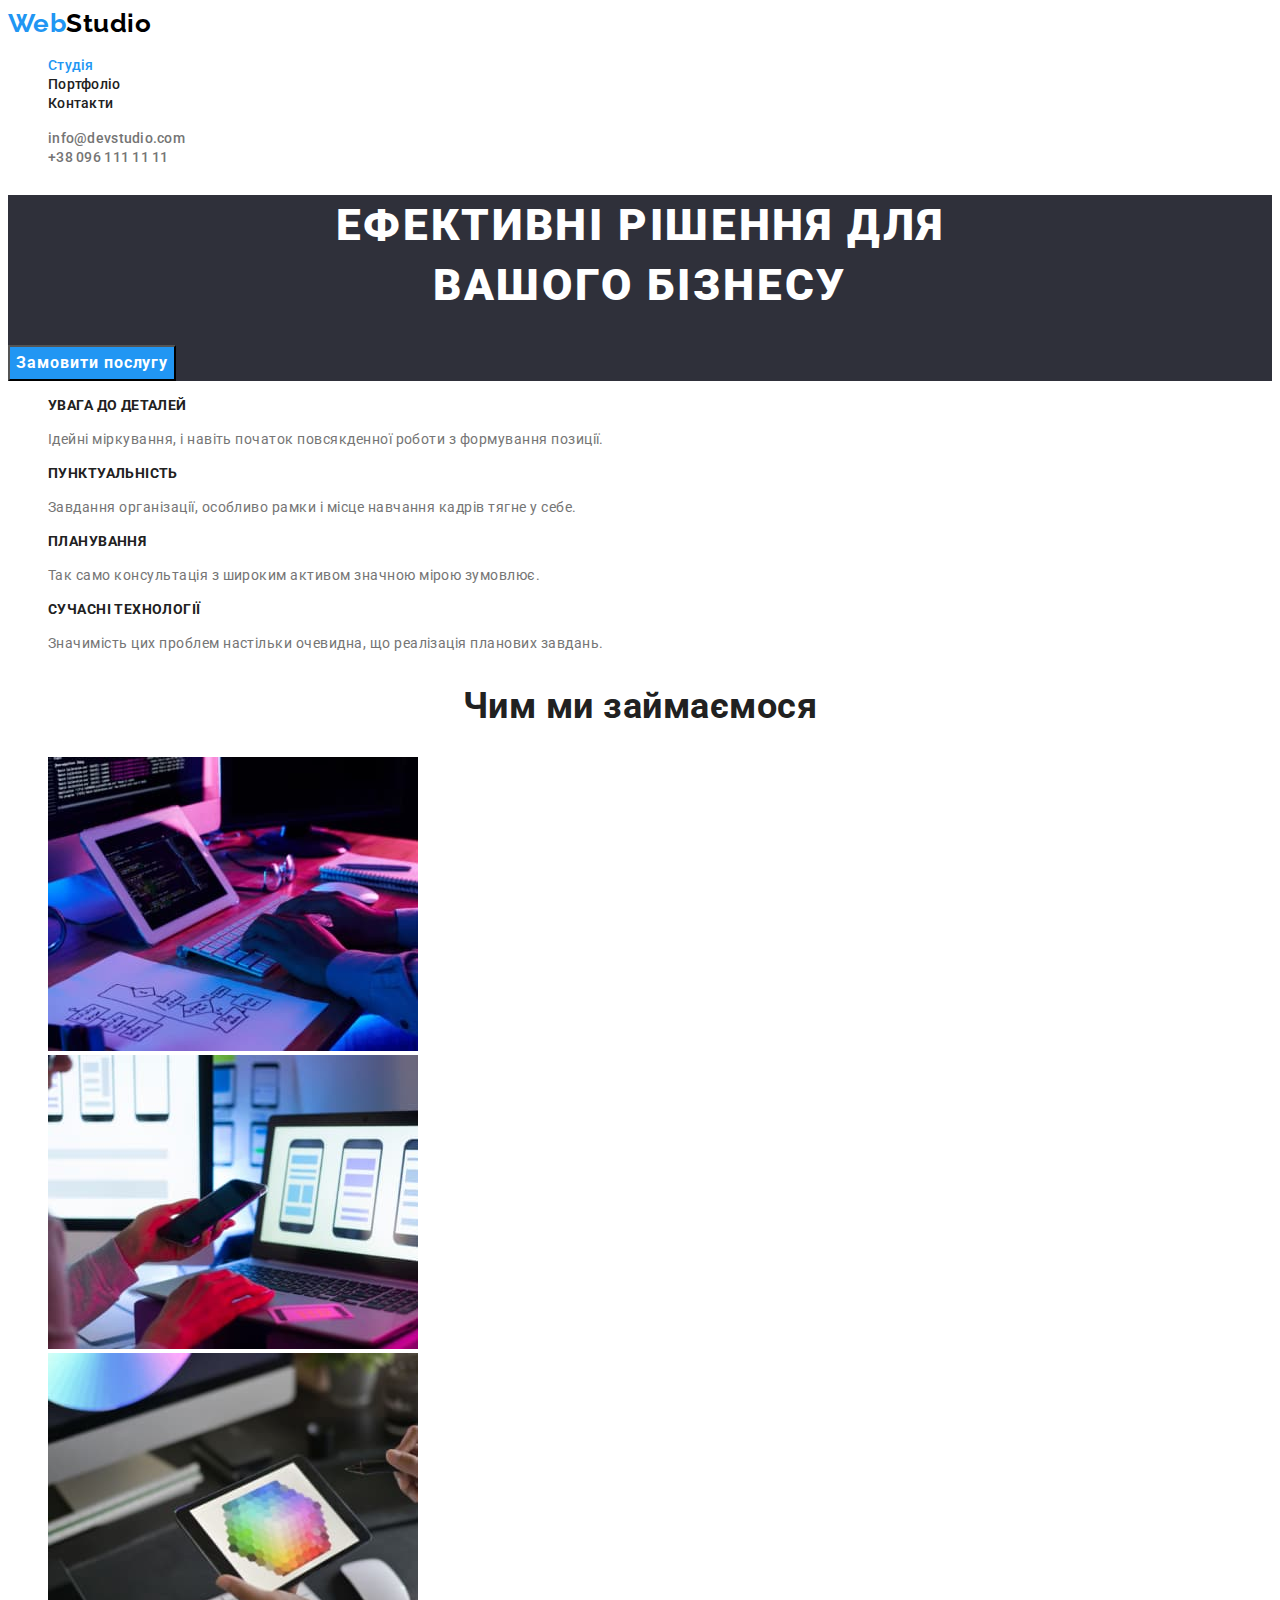
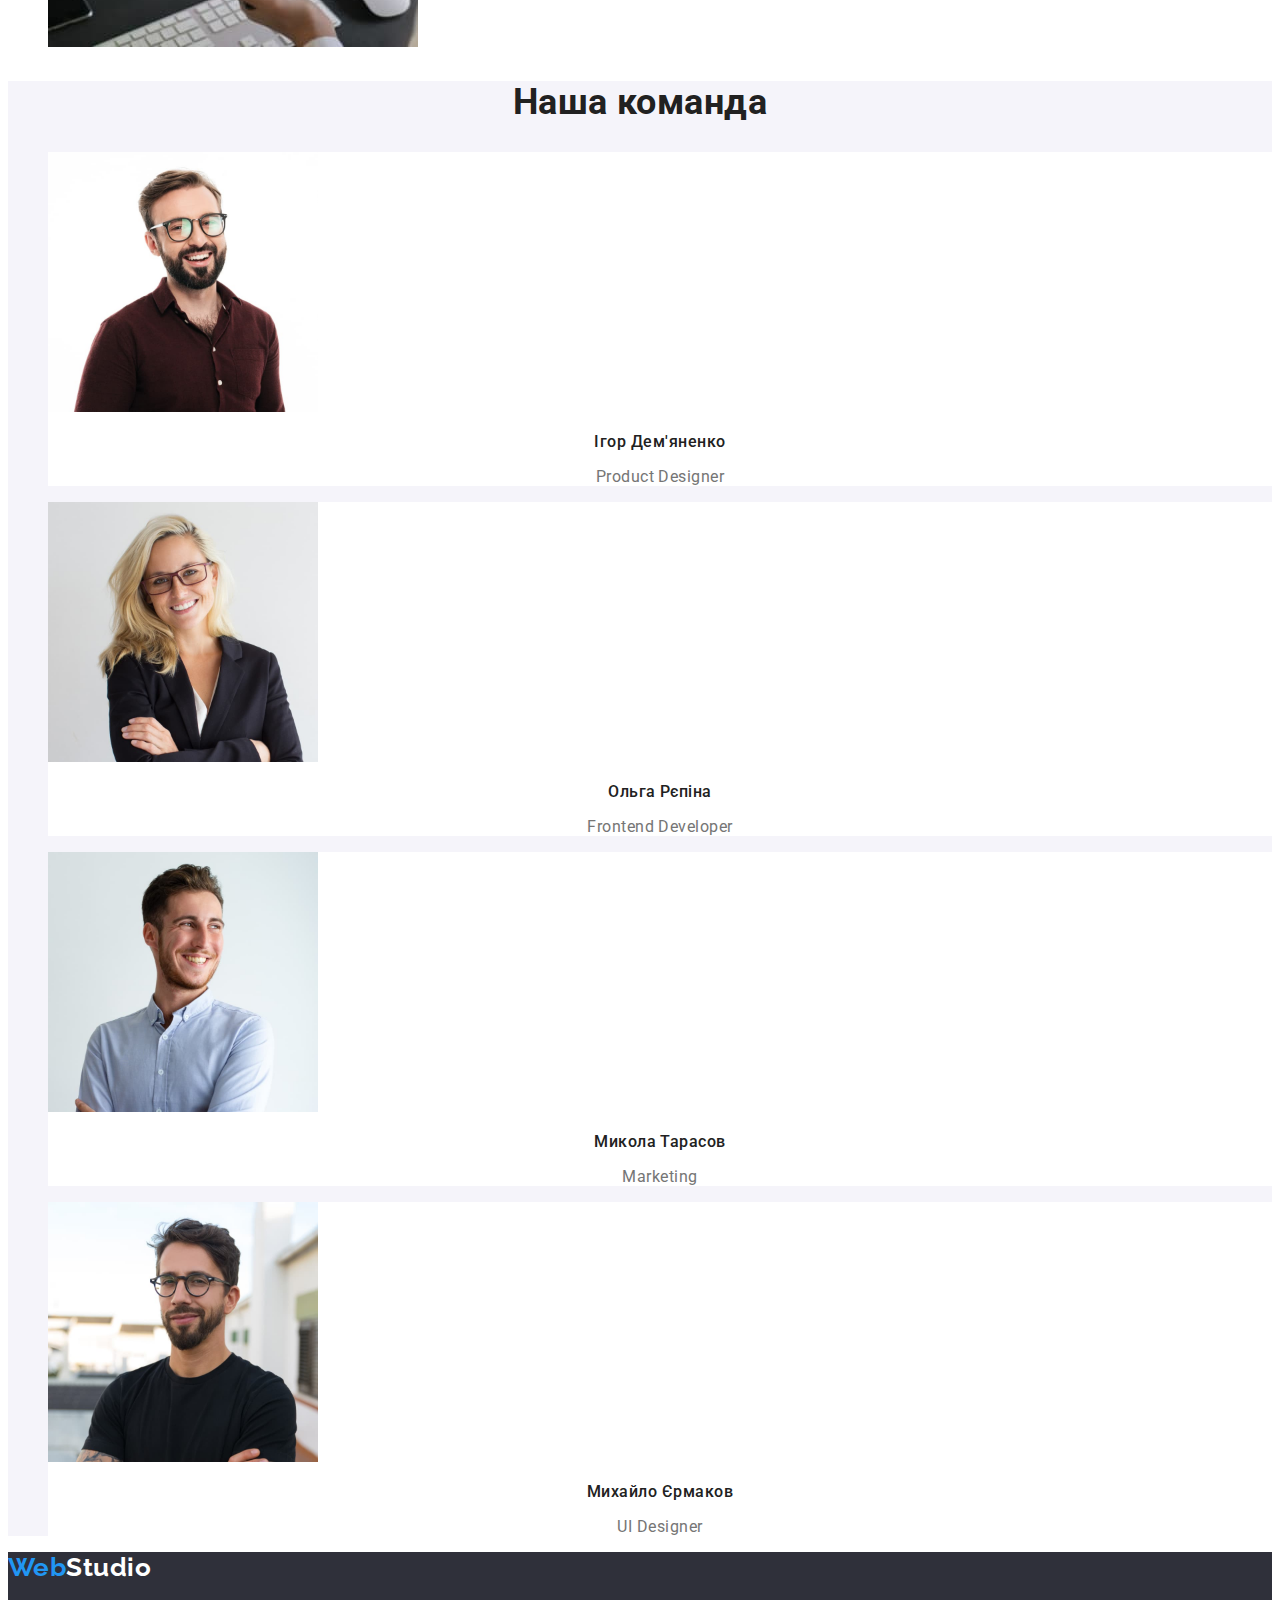
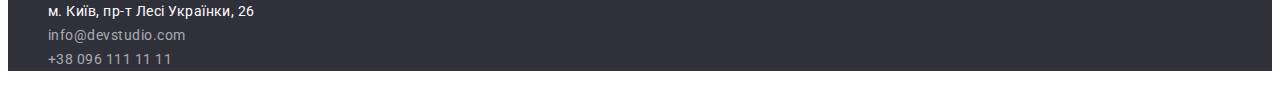
==== index.html @ 63129c2b "27" ====
<!DOCTYPE html>
<html lang="uk">
  <head>
    <meta charset="UTF-8" />
    <meta http-equiv="X-UA-Compatible" content="IE=edge" />
    <meta name="viewport" content="width=device-width, initial-scale=1.0" />
    <title>Студія</title>
    <link
      href="https://fonts.googleapis.com/css2?family=Raleway:wght@700&family=Roboto:wght@400;500;700;900&display=swap"
      rel="stylesheet"
    />
    <link rel="stylesheet" href="./css/styles.css" />
  </head>
  <body>
    <!-- Шапка сайта -->
    <header>
      <nav>
        <a class="header-logo link" href="./index.html">
          <span class="header-logo-web">Web</span>Studio</a
        >
        <ul class="site-nav list">
          <li><a class="current link" href="./index.html">Студія</a></li>
          <li><a class="link" href="./portfolio.html">Портфоліо</a></li>
          <li><a class="link" href="">Контакти</a></li>
        </ul>
      </nav>
      <ul class="auth-nav list">
        <li>
          <a class="link" href="mailto:info@devstudio.com"
            >info@devstudio.com</a
          >
        </li>
        <li><a class="link" href="tel:+380961111111">+38 096 111 11 11</a></li>
      </ul>
    </header>
    <main>
      <!-- Баннер -->
      <section class="hero">
        <h1 class="hero-title">Ефективні рішення для<br />вашого бізнесу</h1>
        <button class="hero-button" type="button">Замовити послугу</button>
      </section>
      <!-- Особливості -->
      <section class="features">
        <h2 class="features-title" hidden>Особливості</h2>
        <ul class="features-list list">
          <li>
            <h3 class="title">УВАГА ДО ДЕТАЛЕЙ</h3>
            <p class="text">
              Ідейні міркування, і навіть початок повсякденної роботи з
              формування позиції.
            </p>
          </li>
          <li>
            <h3 class="title">ПУНКТУАЛЬНІСТЬ</h3>
            <p class="text">
              Завдання організації, особливо рамки і місце навчання кадрів тягне
              у себе.
            </p>
          </li>
          <li>
            <h3 class="title">ПЛАНУВАННЯ</h3>
            <p class="text">
              Так само консультація з широким активом значною мірою зумовлює.
            </p>
          </li>
          <li>
            <h3 class="title">СУЧАСНІ ТЕХНОЛОГІЇ</h3>
            <p class="text">
              Значимість цих проблем настільки очевидна, що реалізація планових
              завдань.
            </p>
          </li>
        </ul>
      </section>
      <!-- Чим займаємося, спеціалізація -->
      <section class="specialization">
        <h2 class="specialization-title">Чим ми займаємося</h2>
        <ul class="specialization-list list">
          <li>
            <img
              src="./images/specialization1.jpg"
              alt="Розробка бек-енду"
              width="370"
            />
          </li>
          <li>
            <img
              src="./images/specialization2.jpg"
              alt="Розробка фронт-енду"
              width="370"
            />
          </li>
          <li>
            <img
              src="./images/specialization3.jpg"
              alt="Розробка дизайну"
              width="370"
            />
          </li>
        </ul>
      </section>
      <!-- Команда -->
      <section class="team">
        <h2 class="team-title">Наша команда</h2>
        <ul class="team-list list">
          <li class="card">
            <img src="./images/team1.jpg" alt="Портрет" width="270" />
            <h3 class="title">Ігор Дем'яненко</h3>
            <p class="text">Product Designer</p>
          </li>
          <li class="card">
            <img src="./images/team2.jpg" alt="Портрет" width="270" />
            <h3 class="title">Ольга Рєпіна</h3>
            <p class="text">Frontend Developer</p>
          </li>
          <li class="card">
            <img src="./images/team3.jpg" alt="Портрет" width="270" />
            <h3 class="title">Микола Тарасов</h3>
            <p class="text">Marketing</p>
          </li>
          <li class="card">
            <img src="./images/team4.jpg" alt="Портрет" width="270" />
            <h3 class="title">Михайло Єрмаков</h3>
            <p class="text">UI Designer</p>
          </li>
        </ul>
      </section>
    </main>
    <!-- Футер -->
    <footer class="footer">
      <a class="footer-logo link" href="/">
        <span class="footer-logo-web">Web</span>Studio</a
      >
      <address class="address">
        <ul class="list">
          <li>
            <a
              class="city link"
              href="https://goo.gl/maps/1pyLAUd6PY9C7F6W9"
              target="_blank"
              rel="noopener noreferrer nofollow"
              >м. Київ, пр-т Лесі Українки, 26
            </a>
          </li>
          <li>
            <a class="link" href="mailto:info@devstudio.com"
              >info@devstudio.com</a
            >
          </li>
          <li>
            <a class="link" href="tel:+380961111111">+38 096 111 11 11</a>
          </li>
        </ul>
      </address>
    </footer>
  </body>
</html>
---- css/styles.css ----
/* Колір основного тексту  #757575;  */
/* Вторинний колір текстy  #212121; */
/* Білий колір #FFFFFF; */
/* Колір акценту  #2196F3; */
/* Колір вторинного фону #F5F4FA; */
:root {
--primery-background-color: #FFFFFF;
--primery-text-color: #757575;
--title-text-color: #212121;
--accent-color: #2196F3;
--secondary-background-color:#F5F4FA;
--card-background-color: #FFFFFF;
--dark-text-color: #000000;
--light-text-color: #FFFFFF;
--aktive-hero-btn-color: #188CE8;
--dark-background-color: #2F303A;
--address-link-color: rgba(255, 255, 255, 0.6);
}
body {
background-color: var(--primery-background-color);
color: var(--primery-text-color);

font-family: Roboto, sans-serif;
letter-spacing: 0.03em;
}
.list {
list-style: none;
}
.link {
 text-decoration: none;   
}
.card {
    background-color: var(--card-background-color);
}
/* Шапка */
/* Логотип */
.header-logo {
    font-family: 'Raleway', sans-serif;
    font-weight: 700;
    font-size: 26px;
    line-height: calc(31/26);
  
    color: var(--dark-text-color);
}
.header-logo-web {
color: var(--accent-color);
}
/* Навігація */
.site-nav .link {
    font-weight: 500;
    font-size: 14px;
    line-height: calc(16/14);
    letter-spacing: 0.02em;

    color: var(--title-text-color);
    }

.site-nav .current,
.site-nav .link:hover,
.site-nav .link:focus
{
    color: var(--accent-color);
}

.auth-nav .link{
    font-weight: 500;
    font-size: 14px;
    line-height: calc(16/14);
    letter-spacing: 0.02em;

    color: inherit;
}
.auth-nav .link:hover,
.auth-nav .link:focus {
    color: var(--accent-color);
}
/* Баннер */
.hero {
    background-color: var(--dark-background-color);
}
.hero-title {
    font-weight: 900;
    font-size: 44px;
    line-height: calc(60/44);
    text-align: center;
    letter-spacing: 0.06em;
    text-transform: uppercase;

    color: var(--light-text-color);
}
.hero-button {
    background-color: var(--accent-color);

    cursor: pointer;

    font-family: inherit;
    font-weight: 700;
    font-size: 16px;
    line-height: calc(30/16);
        
    display: flex;
    align-items: center;
    text-align: center;
    letter-spacing: 0.06em;

    color: var(--light-text-color);

}
.hero-button:hover,
.hero-button:focus{
    background-color: var(--aktive-hero-btn-color);

    cursor: pointer;
    
    font-family: inherit;
    font-weight: 700;
    font-size: 16px;
    line-height: calc(30/16);
    
    display: flex;
    align-items: center;
    text-align: center;
    letter-spacing: 0.06em;

    color: var(--light-text-color);
}

/* Особливості */
.features-title {
    font-weight: 700;
    font-size: 36px;
    line-height: calc(42/36);
    text-align: center;

    color: var(--title-text-color);
}
.features-list .title{
    font-weight: 700;
    font-size: 14px;
    line-height: calc(16/14);
    letter-spacing: 0.03em;
    text-transform: uppercase;

    color: var(--title-text-color);
}
.features-list .text {
    font-size: 14px;
    line-height: calc(24/14);

    color: var(--primery-text-color);
}
/* Чим ми займаємося */
.specialization-title {
    font-weight: 700;
    font-size: 36px;
    line-height: calc(42/36);
    text-align: center;

    color: var(--title-text-color);
}
/* Команда */
.team {
    background-color: var(--secondary-background-color);
}
.team-title {
    font-weight: 700;
    font-size: 36px;
    line-height: calc(42/36);
    text-align: center;

    color: var(--title-text-color);
}
.team-list .title {
    font-weight: 500;
    font-size: 16px;
    line-height: calc(19/16);
    text-align: center;

    color: var(--title-text-color);
}
.team-list .text {
    font-size: 16px;
    line-height: calc(19/16);
    text-align: center;
}
/* Футер */
.footer {
    background-color: var(--dark-background-color);
}
.footer-logo {
    font-family: 'Raleway', sans-serif;
    font-weight: 700;
    font-size: 26px;
    line-height: calc(31/26);
 
    color: var(--light-text-color);
}
.footer-logo-web {
    color: var(--accent-color);
}
.address .link{
    font-style: normal;
    font-size: 14px;
    line-height: calc(24/14);

    color: var(--address-link-color);
}
.address .city {
    font-size: 14px;
        line-height: calc(24/14);
       
        color: var(--light-text-color);
}
.address .link:hover,
.address .link:focus {
    color: var(--accent-color);
}
/* Портфоліо */
.portfolio .button {
    background-color: var(--secondary-background-color);
    
    cursor: pointer;
    
    font-family: inherit;
    font-weight: 500;
    font-size: 16px;
    line-height: calc(26/16);
    text-align: center;

    color: var(--title-text-color);
}
.portfolio .button:hover,
.portfolio .button:focus {
    background-color: var(--accent-color);

    cursor: pointer;

    font-family: inherit;
    font-weight: 500;
    font-size: 16px;
    line-height: calc(26/16);
    text-align: center;

    color: var(--light-text-color);
}
.portfolio-list .title {
    font-weight: 700;
    font-size: 18px;
    line-height: calc(36/18);
    letter-spacing: 0.06em;

    color: var(--title-text-color);
}
.portfolio-list .text {
    font-size: 16px;
    line-height: calc(30/16);
}
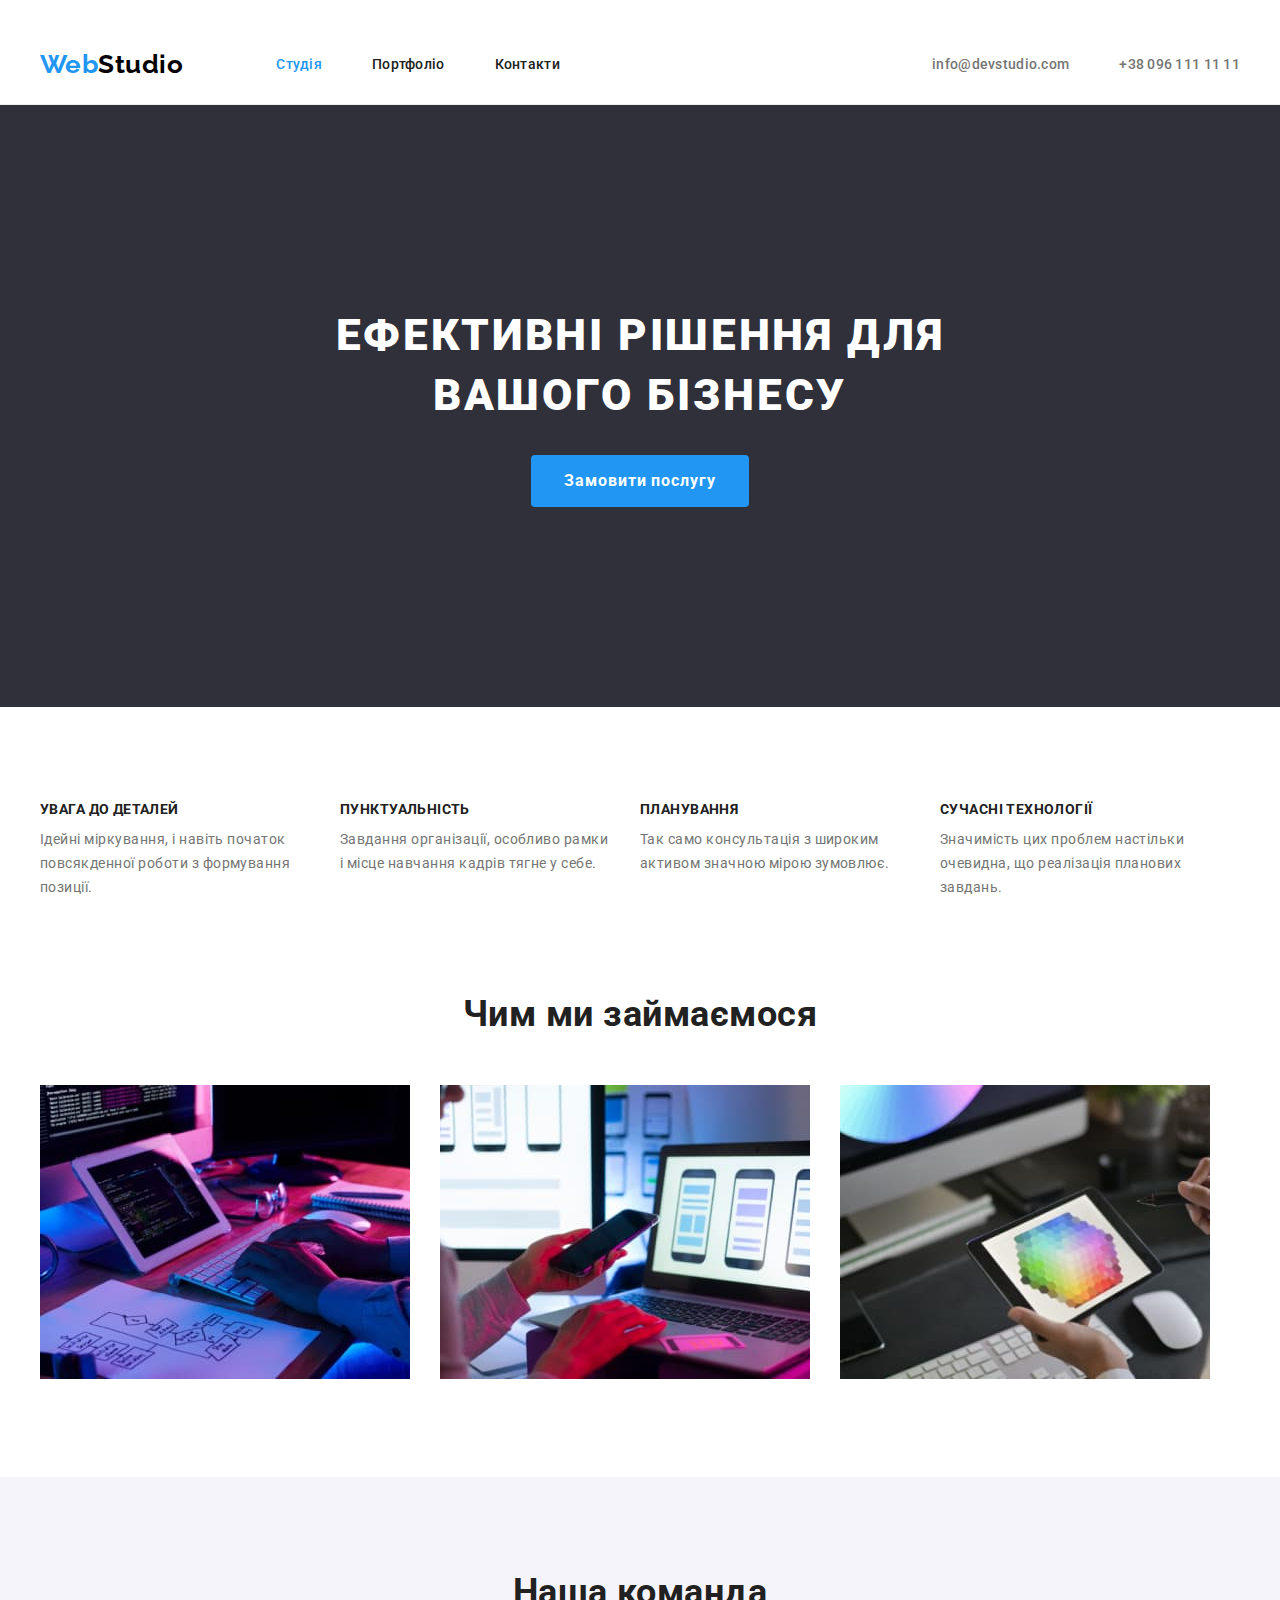
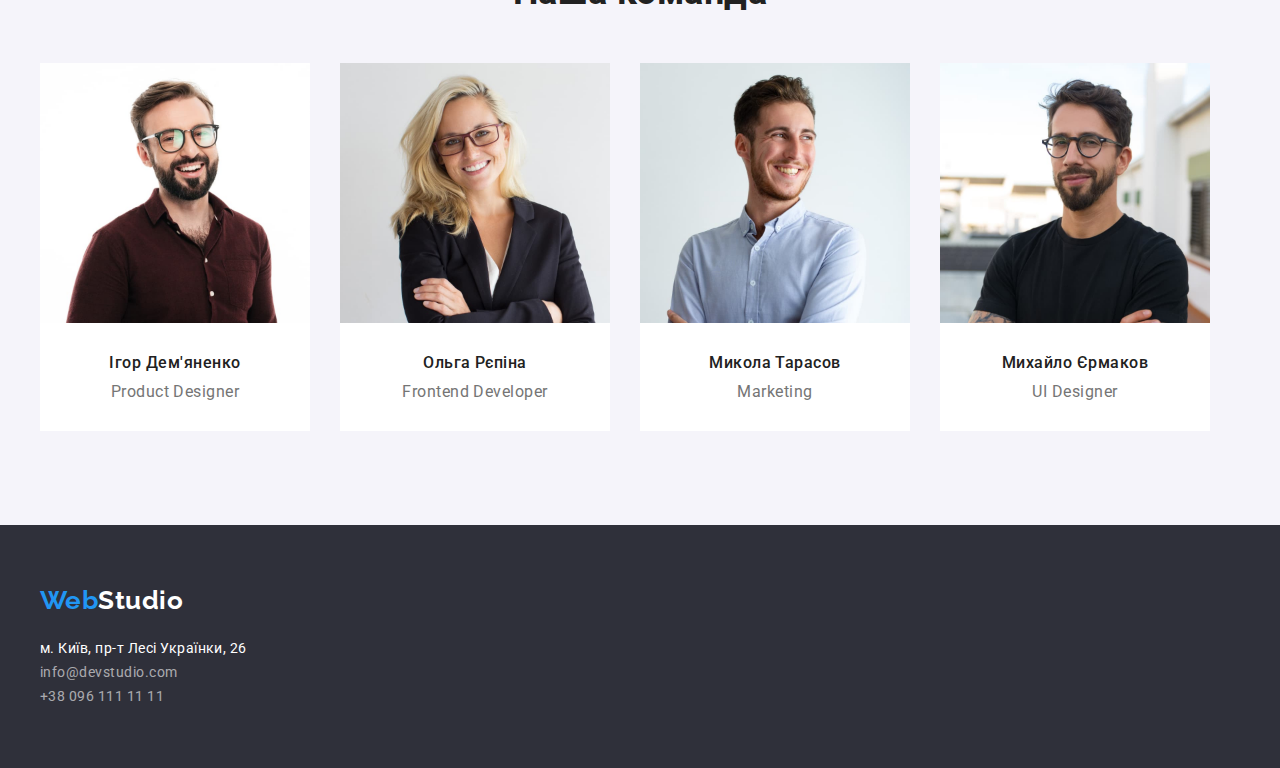
==== commit fcce871a: "29.10" ====
--- a/index.html
+++ b/index.html
@@ -6,152 +6,196 @@
     <meta name="viewport" content="width=device-width, initial-scale=1.0" />
     <title>Студія</title>
     <link
+      rel="stylesheet"
+      href="https://cdnjs.cloudflare.com/ajax/libs/modern-normalize/1.1.0/modern-normalize.css"
+    />
+    <link
       href="https://fonts.googleapis.com/css2?family=Raleway:wght@700&family=Roboto:wght@400;500;700;900&display=swap"
       rel="stylesheet"
     />
     <link rel="stylesheet" href="./css/styles.css" />
   </head>
-  <body>
+  <body class="page-body">
     <!-- Шапка сайта -->
-    <header>
-      <nav>
+    <header class="page-header">
+      <nav class="container main-nav">
         <a class="header-logo link" href="./index.html">
           <span class="header-logo-web">Web</span>Studio</a
         >
         <ul class="site-nav list">
-          <li><a class="current link" href="./index.html">Студія</a></li>
-          <li><a class="link" href="./portfolio.html">Портфоліо</a></li>
-          <li><a class="link" href="">Контакти</a></li>
+          <li class="item">
+            <a class="current link" href="./index.html">Студія</a>
+          </li>
+          <li class="item">
+            <a class="link" href="./portfolio.html">Портфоліо</a>
+          </li>
+          <li class="item"><a class="link" href="">Контакти</a></li>
+        </ul>
+
+        <ul class="auth-nav list">
+          <li class="item">
+            <a class="link" href="mailto:info@devstudio.com"
+              >info@devstudio.com</a
+            >
+          </li>
+          <li class="item">
+            <a class="link" href="tel:+380961111111">+38 096 111 11 11</a>
+          </li>
         </ul>
       </nav>
-      <ul class="auth-nav list">
-        <li>
-          <a class="link" href="mailto:info@devstudio.com"
-            >info@devstudio.com</a
-          >
-        </li>
-        <li><a class="link" href="tel:+380961111111">+38 096 111 11 11</a></li>
-      </ul>
     </header>
+
     <main>
       <!-- Баннер -->
       <section class="hero">
-        <h1 class="hero-title">Ефективні рішення для<br />вашого бізнесу</h1>
-        <button class="hero-button" type="button">Замовити послугу</button>
+        <div class="container">
+          <h1 class="hero-title">Ефективні рішення для<br />вашого бізнесу</h1>
+          <button class="hero-button second-hero-button" type="button">
+            Замовити послугу
+          </button>
+        </div>
       </section>
       <!-- Особливості -->
       <section class="features">
-        <h2 class="features-title" hidden>Особливості</h2>
-        <ul class="features-list list">
-          <li>
-            <h3 class="title">УВАГА ДО ДЕТАЛЕЙ</h3>
-            <p class="text">
-              Ідейні міркування, і навіть початок повсякденної роботи з
-              формування позиції.
-            </p>
-          </li>
-          <li>
-            <h3 class="title">ПУНКТУАЛЬНІСТЬ</h3>
-            <p class="text">
-              Завдання організації, особливо рамки і місце навчання кадрів тягне
-              у себе.
-            </p>
-          </li>
-          <li>
-            <h3 class="title">ПЛАНУВАННЯ</h3>
-            <p class="text">
-              Так само консультація з широким активом значною мірою зумовлює.
-            </p>
-          </li>
-          <li>
-            <h3 class="title">СУЧАСНІ ТЕХНОЛОГІЇ</h3>
-            <p class="text">
-              Значимість цих проблем настільки очевидна, що реалізація планових
-              завдань.
-            </p>
-          </li>
-        </ul>
+        <div class="container">
+          <h2 class="features-title" hidden>Особливості</h2>
+          <ul class="features-list list">
+            <li class="item">
+              <h3 class="title">УВАГА ДО ДЕТАЛЕЙ</h3>
+              <p class="text">
+                Ідейні міркування, і навіть початок повсякденної роботи з
+                формування позиції.
+              </p>
+            </li>
+            <li class="item">
+              <h3 class="title">ПУНКТУАЛЬНІСТЬ</h3>
+              <p class="text">
+                Завдання організації, особливо рамки і місце навчання кадрів
+                тягне у себе.
+              </p>
+            </li>
+            <li class="item">
+              <h3 class="title">ПЛАНУВАННЯ</h3>
+              <p class="text">
+                Так само консультація з широким активом значною мірою зумовлює.
+              </p>
+            </li>
+            <li class="item">
+              <h3 class="title">СУЧАСНІ ТЕХНОЛОГІЇ</h3>
+              <p class="text">
+                Значимість цих проблем настільки очевидна, що реалізація
+                планових завдань.
+              </p>
+            </li>
+          </ul>
+        </div>
       </section>
       <!-- Чим займаємося, спеціалізація -->
       <section class="specialization">
-        <h2 class="specialization-title">Чим ми займаємося</h2>
-        <ul class="specialization-list list">
-          <li>
-            <img
-              src="./images/specialization1.jpg"
-              alt="Розробка бек-енду"
-              width="370"
-            />
-          </li>
-          <li>
-            <img
-              src="./images/specialization2.jpg"
-              alt="Розробка фронт-енду"
-              width="370"
-            />
-          </li>
-          <li>
-            <img
-              src="./images/specialization3.jpg"
-              alt="Розробка дизайну"
-              width="370"
-            />
-          </li>
-        </ul>
+        <div class="container">
+          <h2 class="specialization-title">Чим ми займаємося</h2>
+          <ul class="specialization-list list">
+            <li class="item">
+              <img
+                src="./images/specialization1.jpg"
+                alt="Розробка бек-енду"
+                width="370"
+              />
+            </li>
+            <li class="item">
+              <img
+                src="./images/specialization2.jpg"
+                alt="Розробка фронт-енду"
+                width="370"
+              />
+            </li>
+            <li class="item">
+              <img
+                src="./images/specialization3.jpg"
+                alt="Розробка дизайну"
+                width="370"
+              />
+            </li>
+          </ul>
+        </div>
       </section>
       <!-- Команда -->
       <section class="team">
-        <h2 class="team-title">Наша команда</h2>
-        <ul class="team-list list">
-          <li class="card">
-            <img src="./images/team1.jpg" alt="Портрет" width="270" />
-            <h3 class="title">Ігор Дем'яненко</h3>
-            <p class="text">Product Designer</p>
-          </li>
-          <li class="card">
-            <img src="./images/team2.jpg" alt="Портрет" width="270" />
-            <h3 class="title">Ольга Рєпіна</h3>
-            <p class="text">Frontend Developer</p>
-          </li>
-          <li class="card">
-            <img src="./images/team3.jpg" alt="Портрет" width="270" />
-            <h3 class="title">Микола Тарасов</h3>
-            <p class="text">Marketing</p>
-          </li>
-          <li class="card">
-            <img src="./images/team4.jpg" alt="Портрет" width="270" />
-            <h3 class="title">Михайло Єрмаков</h3>
-            <p class="text">UI Designer</p>
-          </li>
-        </ul>
+        <div class="container">
+          <h2 class="team-title">Наша команда</h2>
+          <ul class="team-list list">
+            <li class="card">
+              <img
+                class="img"
+                src="./images/team1.jpg"
+                alt="Портрет"
+                width="270"
+              />
+              <h3 class="title">Ігор Дем'яненко</h3>
+              <p class="text">Product Designer</p>
+            </li>
+            <li class="card">
+              <img
+                class="img"
+                src="./images/team2.jpg"
+                alt="Портрет"
+                width="270"
+              />
+              <h3 class="title">Ольга Рєпіна</h3>
+              <p class="text">Frontend Developer</p>
+            </li>
+            <li class="card">
+              <img
+                class="img"
+                src="./images/team3.jpg"
+                alt="Портрет"
+                width="270"
+              />
+              <h3 class="title">Микола Тарасов</h3>
+              <p class="text">Marketing</p>
+            </li>
+            <li class="card">
+              <img
+                class="img"
+                src="./images/team4.jpg"
+                alt="Портрет"
+                width="270"
+              />
+              <h3 class="title">Михайло Єрмаков</h3>
+              <p class="text">UI Designer</p>
+            </li>
+          </ul>
+        </div>
       </section>
     </main>
     <!-- Футер -->
     <footer class="footer">
-      <a class="footer-logo link" href="/">
-        <span class="footer-logo-web">Web</span>Studio</a
-      >
-      <address class="address">
-        <ul class="list">
-          <li>
-            <a
-              class="city link"
-              href="https://goo.gl/maps/1pyLAUd6PY9C7F6W9"
-              target="_blank"
-              rel="noopener noreferrer nofollow"
-              >м. Київ, пр-т Лесі Українки, 26
-            </a>
-          </li>
-          <li>
-            <a class="link" href="mailto:info@devstudio.com"
-              >info@devstudio.com</a
-            >
-          </li>
-          <li>
-            <a class="link" href="tel:+380961111111">+38 096 111 11 11</a>
-          </li>
-        </ul>
-      </address>
+      <div class="container">
+        <a class="footer-logo link" href="/">
+          <span class="footer-logo-web">Web</span>Studio</a
+        >
+        <address class="address">
+          <ul class="list">
+            <li>
+              <a
+                class="city link"
+                href="https://goo.gl/maps/1pyLAUd6PY9C7F6W9"
+                target="_blank"
+                rel="noopener noreferrer nofollow"
+                >м. Київ, пр-т Лесі Українки, 26
+              </a>
+            </li>
+            <li>
+              <a class="link" href="mailto:info@devstudio.com"
+                >info@devstudio.com</a
+              >
+            </li>
+            <li>
+              <a class="link" href="tel:+380961111111">+38 096 111 11 11</a>
+            </li>
+          </ul>
+        </address>
+      </div>
     </footer>
   </body>
 </html>
--- a/css/styles.css
+++ b/css/styles.css
@@ -15,24 +15,55 @@
 --aktive-hero-btn-color: #188CE8;
 --dark-background-color: #2F303A;
 --address-link-color: rgba(255, 255, 255, 0.6);
-}
-body {
+--border-card-color:#EEEEEE;
+--footer-border-color: #ECECEC;
+}
+.page-body {
 background-color: var(--primery-background-color);
 color: var(--primery-text-color);
 
 font-family: Roboto, sans-serif;
 letter-spacing: 0.03em;
 }
+
+.container {
+    width: 1200px;
+    margin: 0 auto;
+}
+
+h1,
+h2,
+h3,
+p {
+    margin: 0;
+}
+
 .list {
 list-style: none;
-}
+
+padding: 0;
+margin: 0;
+}
+
 .link {
  text-decoration: none;   
 }
+.img{
+    display: block;
+    max-width: 100%;
+}
 .card {
     background-color: var(--card-background-color);
 }
 /* Шапка */
+.page-header {
+    padding-top: 24px;
+    border-bottom: 1px solid var(--footer-border-color);
+}
+.main-nav {
+    display: flex;
+    align-items: center;
+}
 /* Логотип */
 .header-logo {
     font-family: 'Raleway', sans-serif;
@@ -46,7 +77,18 @@
 color: var(--accent-color);
 }
 /* Навігація */
+.site-nav {
+    display: flex;
+    margin-left: 93px;
+}
+.site-nav .item:not(:last-child){
+    margin-right: 50px;
+}
 .site-nav .link {
+    display: block;
+    padding-top: 32px;
+    padding-bottom: 32px;
+
     font-weight: 500;
     font-size: 14px;
     line-height: calc(16/14);
@@ -61,8 +103,18 @@
 {
     color: var(--accent-color);
 }
-
+.auth-nav {
+    display: flex;
+    margin-left: auto;
+}
+.auth-nav .item + .item {
+    margin-left: 50px;
+}
 .auth-nav .link{
+display: block;
+padding-top: 32px;
+    padding-bottom: 32px;
+
     font-weight: 500;
     font-size: 14px;
     line-height: calc(16/14);
@@ -77,19 +129,27 @@
 /* Баннер */
 .hero {
     background-color: var(--dark-background-color);
+    text-align: center;
+    padding-top: 200px;
+    padding-bottom: 200px;
+    margin-bottom: 94px;
 }
 .hero-title {
+    margin-bottom: 30px;
+
     font-weight: 900;
     font-size: 44px;
     line-height: calc(60/44);
     text-align: center;
     letter-spacing: 0.06em;
     text-transform: uppercase;
-
-    color: var(--light-text-color);
+    color: var(--light-text-color);
+
+   
 }
 .hero-button {
     background-color: var(--accent-color);
+    color: var(--light-text-color);
 
     cursor: pointer;
 
@@ -97,35 +157,23 @@
     font-weight: 700;
     font-size: 16px;
     line-height: calc(30/16);
-        
-    display: flex;
-    align-items: center;
-    text-align: center;
     letter-spacing: 0.06em;
 
-    color: var(--light-text-color);
-
-}
-.hero-button:hover,
-.hero-button:focus{
+    display: inline-block;
+    border: 1px solid transparent;
+    border-radius: 4px; 
+    padding: 10px 32px;   
+
+}
+.second-hero-button:hover,
+.second-hero-button:focus{
     background-color: var(--aktive-hero-btn-color);
-
-    cursor: pointer;
-    
-    font-family: inherit;
-    font-weight: 700;
-    font-size: 16px;
-    line-height: calc(30/16);
-    
-    display: flex;
-    align-items: center;
-    text-align: center;
-    letter-spacing: 0.06em;
-
-    color: var(--light-text-color);
 }
 
 /* Особливості */
+.features {
+    margin-bottom: 94px;
+}
 .features-title {
     font-weight: 700;
     font-size: 36px;
@@ -134,7 +182,18 @@
 
     color: var(--title-text-color);
 }
+.features-list {
+    display: flex;
+}
+.features-list .item {
+    width: 270px;
+}
+.features-list .item + .item {
+    margin-left: 30px;
+}
 .features-list .title{
+    margin-bottom: 10px;
+
     font-weight: 700;
     font-size: 14px;
     line-height: calc(16/14);
@@ -150,7 +209,18 @@
     color: var(--primery-text-color);
 }
 /* Чим ми займаємося */
+.specialization {
+    margin-bottom: 94px;
+}
+.specialization-list {
+    display: flex;
+}
+.specialization-list .item + .item {
+    margin-left: 30px;
+}
 .specialization-title {
+    margin-bottom: 50px;
+
     font-weight: 700;
     font-size: 36px;
     line-height: calc(42/36);
@@ -161,8 +231,21 @@
 /* Команда */
 .team {
     background-color: var(--secondary-background-color);
+    padding-top: 94px;
+    padding-bottom: 94px;
+}
+.team-list {
+    display: flex;
+}
+.team-list .img {
+    margin-bottom: 30px;
+}
+.team-list .card + .card {
+    margin-left: 30px;
 }
 .team-title {
+    margin-bottom: 50px;
+
     font-weight: 700;
     font-size: 36px;
     line-height: calc(42/36);
@@ -171,6 +254,8 @@
     color: var(--title-text-color);
 }
 .team-list .title {
+    margin-bottom: 10px;
+
     font-weight: 500;
     font-size: 16px;
     line-height: calc(19/16);
@@ -179,6 +264,7 @@
     color: var(--title-text-color);
 }
 .team-list .text {
+    margin-bottom: 30px;
     font-size: 16px;
     line-height: calc(19/16);
     text-align: center;
@@ -186,8 +272,14 @@
 /* Футер */
 .footer {
     background-color: var(--dark-background-color);
+
+    padding-top: 60px;
+    padding-bottom: 60px;
 }
 .footer-logo {
+    display: block;
+    margin-bottom: 20px;
+    
     font-family: 'Raleway', sans-serif;
     font-weight: 700;
     font-size: 26px;
@@ -205,19 +297,36 @@
 
     color: var(--address-link-color);
 }
+.address .item:not(:last-child) {
+    margin-bottom: 9px;
+}
 .address .city {
     font-size: 14px;
-        line-height: calc(24/14);
+    line-height: calc(24/14);
        
-        color: var(--light-text-color);
+    color: var(--light-text-color);
 }
 .address .link:hover,
 .address .link:focus {
     color: var(--accent-color);
 }
 /* Портфоліо */
+.portfolio {
+    margin-top: 94px;
+    margin-bottom: 94px;
+}
+.portfolio .filters {
+    display: flex;
+    justify-content: center;
+    margin-bottom: 50px;
+}
+.filters .item +.item {
+    margin-left: 8px;
+}
 .portfolio .button {
-    background-color: var(--secondary-background-color);
+    border: 1px solid transparent;
+    border-radius: 4px;
+    padding: 6px 22px;
     
     cursor: pointer;
     
@@ -227,6 +336,7 @@
     line-height: calc(26/16);
     text-align: center;
 
+    background-color: var(--secondary-background-color);
     color: var(--title-text-color);
 }
 .portfolio .button:hover,
@@ -243,7 +353,29 @@
 
     color: var(--light-text-color);
 }
+.portfolio-list {
+    display: flex;
+    flex-wrap: wrap;
+}
+.portfolio .card:not(:nth-child(3n)){
+    margin-right: 30px;
+}
+.portfolio .card:not(:nth-last-child(-n+3)){
+    margin-bottom: 30px;
+}
+.portfolio-list .card {
+    flex-basis: calc(100%/3-30px);
+    border-bottom: 1px solid var(--border-card-color);
+}
+.portfolio-list .img{
+    flex-basis: calc((100%/3-30px));
+}
+.portfolio .description {
+    margin: 20px 24px;
+}
 .portfolio-list .title {
+    margin-bottom: 4px;
+
     font-weight: 700;
     font-size: 18px;
     line-height: calc(36/18);
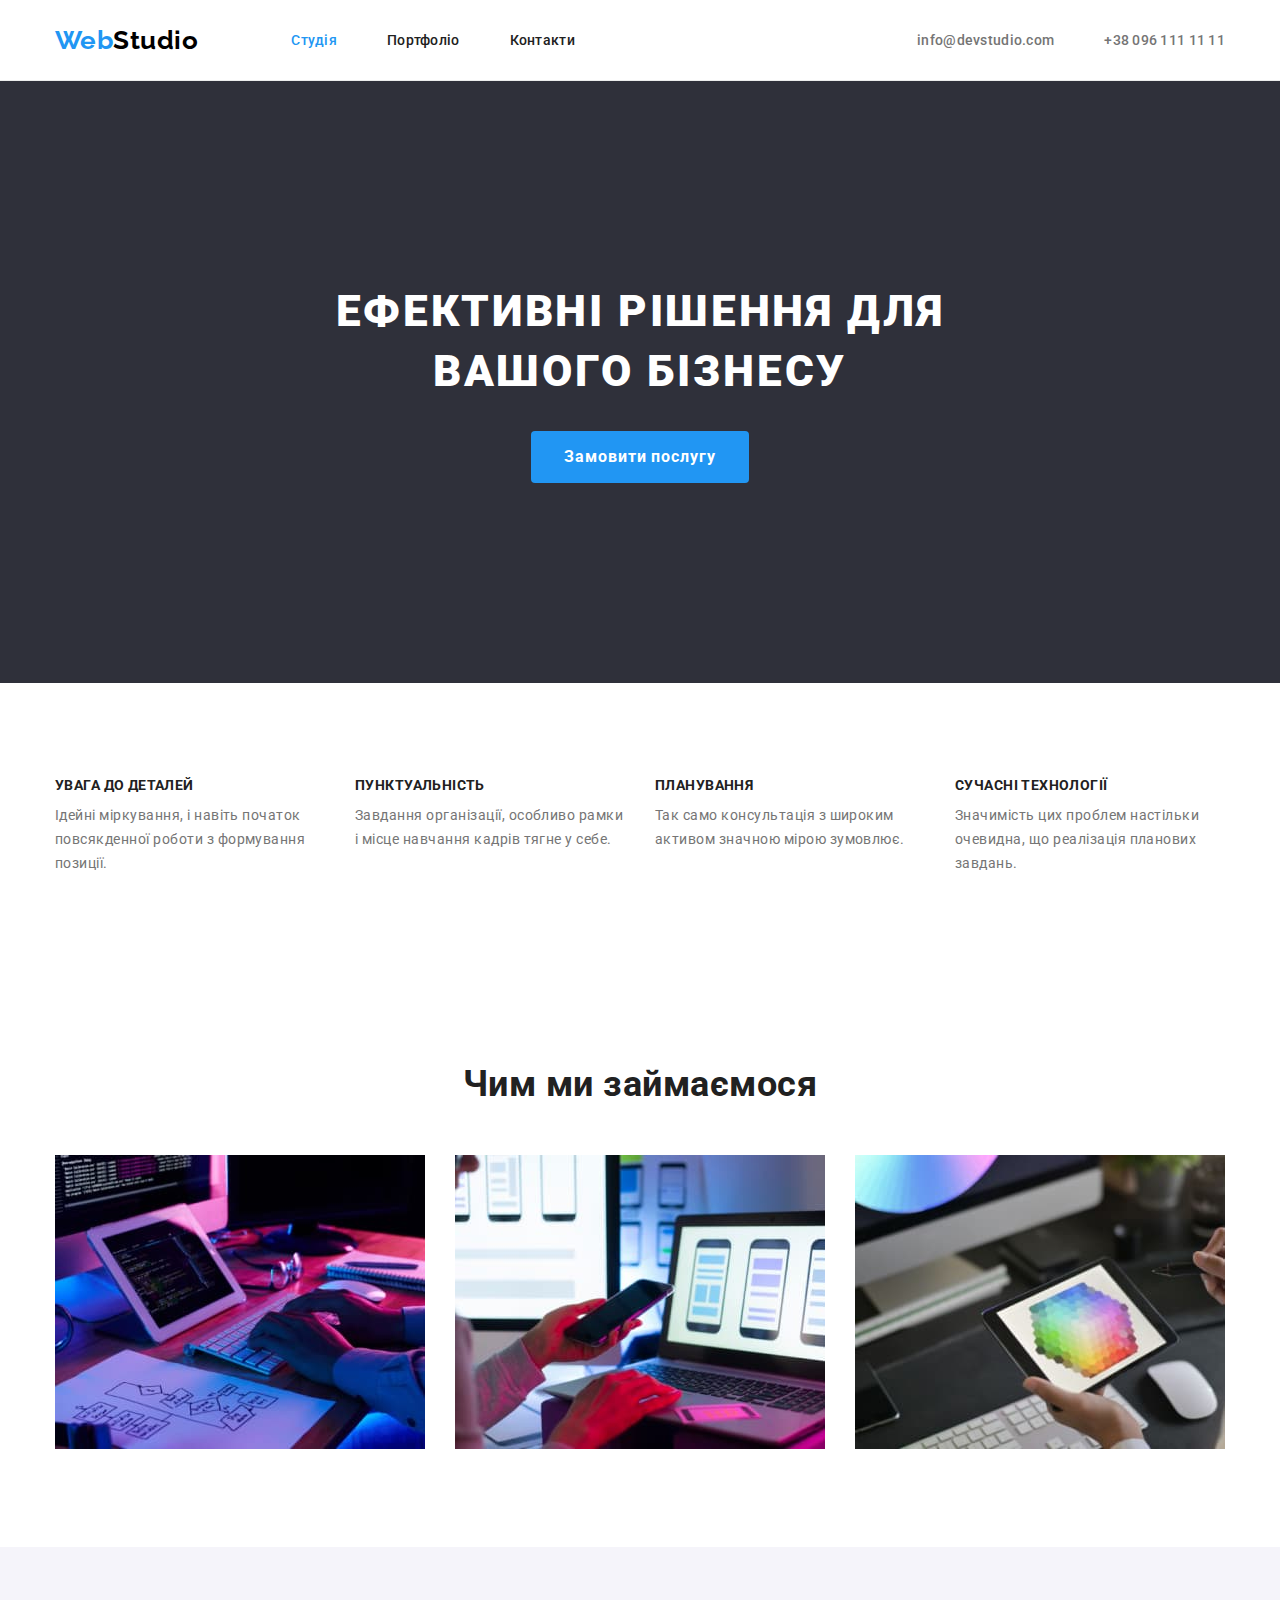
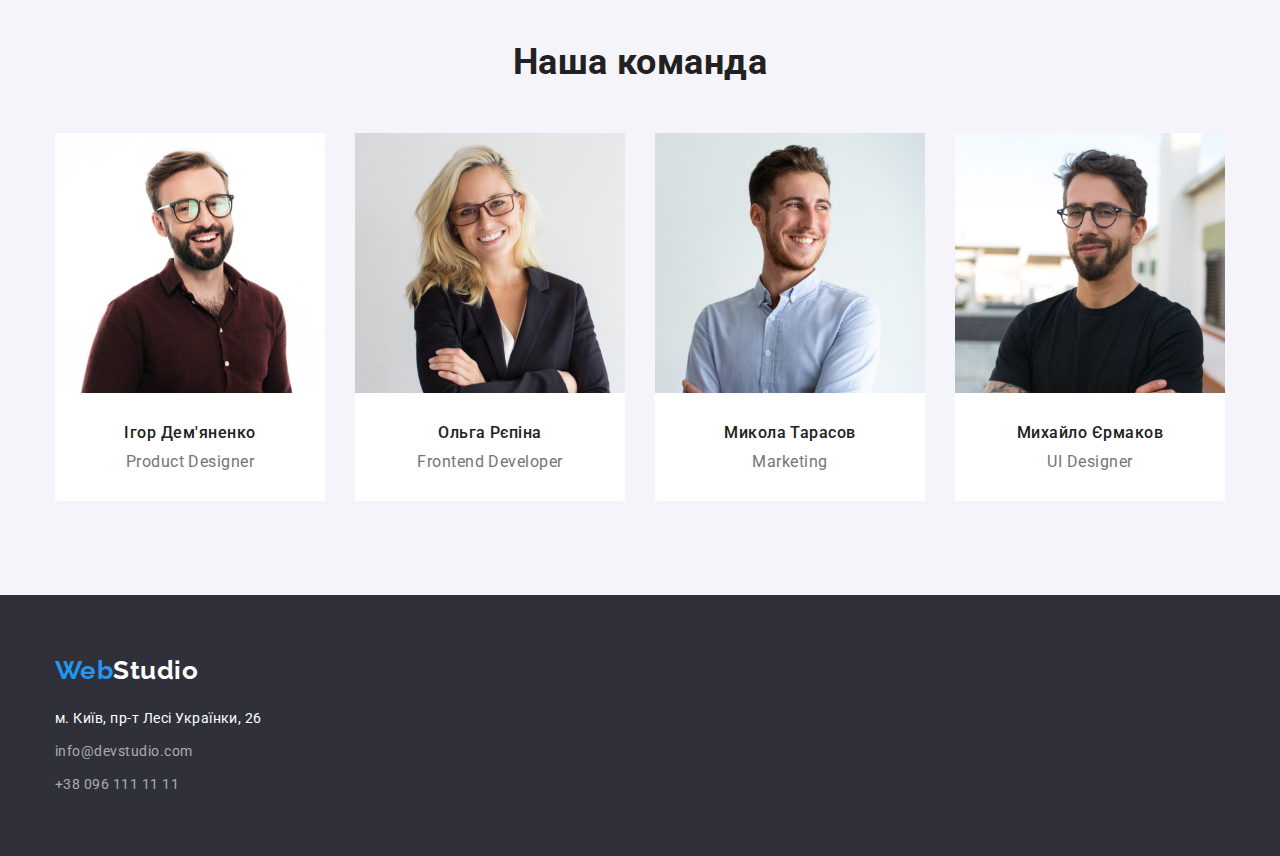
==== commit cd6012e9: "Виправлений-29.10" ====
--- a/index.html
+++ b/index.html
@@ -18,20 +18,21 @@
   <body class="page-body">
     <!-- Шапка сайта -->
     <header class="page-header">
-      <nav class="container main-nav">
+      <div class="container">
         <a class="header-logo link" href="./index.html">
           <span class="header-logo-web">Web</span>Studio</a
         >
-        <ul class="site-nav list">
-          <li class="item">
-            <a class="current link" href="./index.html">Студія</a>
-          </li>
-          <li class="item">
-            <a class="link" href="./portfolio.html">Портфоліо</a>
-          </li>
-          <li class="item"><a class="link" href="">Контакти</a></li>
-        </ul>
-
+        <nav class="main-nav">
+          <ul class="site-nav list">
+            <li class="item">
+              <a class="current link" href="./index.html">Студія</a>
+            </li>
+            <li class="item">
+              <a class="link" href="./portfolio.html">Портфоліо</a>
+            </li>
+            <li class="item"><a class="link" href="">Контакти</a></li>
+          </ul>
+        </nav>
         <ul class="auth-nav list">
           <li class="item">
             <a class="link" href="mailto:info@devstudio.com"
@@ -42,7 +43,7 @@
             <a class="link" href="tel:+380961111111">+38 096 111 11 11</a>
           </li>
         </ul>
-      </nav>
+      </div>
     </header>
 
     <main>
@@ -56,7 +57,7 @@
         </div>
       </section>
       <!-- Особливості -->
-      <section class="features">
+      <section class="section">
         <div class="container">
           <h2 class="features-title" hidden>Особливості</h2>
           <ul class="features-list list">
@@ -91,7 +92,7 @@
         </div>
       </section>
       <!-- Чим займаємося, спеціалізація -->
-      <section class="specialization">
+      <section class="section">
         <div class="container">
           <h2 class="specialization-title">Чим ми займаємося</h2>
           <ul class="specialization-list list">
@@ -120,7 +121,7 @@
         </div>
       </section>
       <!-- Команда -->
-      <section class="team">
+      <section class="section team">
         <div class="container">
           <h2 class="team-title">Наша команда</h2>
           <ul class="team-list list">
@@ -176,7 +177,7 @@
         >
         <address class="address">
           <ul class="list">
-            <li>
+            <li class="item">
               <a
                 class="city link"
                 href="https://goo.gl/maps/1pyLAUd6PY9C7F6W9"
@@ -185,12 +186,12 @@
                 >м. Київ, пр-т Лесі Українки, 26
               </a>
             </li>
-            <li>
+            <li class="item">
               <a class="link" href="mailto:info@devstudio.com"
                 >info@devstudio.com</a
               >
             </li>
-            <li>
+            <li class="item">
               <a class="link" href="tel:+380961111111">+38 096 111 11 11</a>
             </li>
           </ul>
--- a/css/styles.css
+++ b/css/styles.css
@@ -17,6 +17,7 @@
 --address-link-color: rgba(255, 255, 255, 0.6);
 --border-card-color:#EEEEEE;
 --footer-border-color: #ECECEC;
+--card-gap: 30px;
 }
 .page-body {
 background-color: var(--primery-background-color);
@@ -29,8 +30,13 @@
 .container {
     width: 1200px;
     margin: 0 auto;
-}
-
+    padding: 0 15px;
+  
+}
+.section {
+    padding-top: 94px;
+    padding-bottom: 94px;
+}
 h1,
 h2,
 h3,
@@ -57,10 +63,9 @@
 }
 /* Шапка */
 .page-header {
-    padding-top: 24px;
     border-bottom: 1px solid var(--footer-border-color);
 }
-.main-nav {
+.page-header .container {
     display: flex;
     align-items: center;
 }
@@ -132,8 +137,7 @@
     text-align: center;
     padding-top: 200px;
     padding-bottom: 200px;
-    margin-bottom: 94px;
-}
+    }
 .hero-title {
     margin-bottom: 30px;
 
@@ -171,9 +175,6 @@
 }
 
 /* Особливості */
-.features {
-    margin-bottom: 94px;
-}
 .features-title {
     font-weight: 700;
     font-size: 36px;
@@ -184,13 +185,18 @@
 }
 .features-list {
     display: flex;
-}
+    flex-wrap: wrap;
+
+    margin-top: calc(-1 * var(--card-gap));
+    margin-left: calc(-1 * var(--card-gap));
+}
+
 .features-list .item {
-    width: 270px;
-}
-.features-list .item + .item {
-    margin-left: 30px;
-}
+    flex-basis: calc((100% - 4 * var(--card-gap))/4);
+    margin-left: var(--card-gap);
+    margin-top: var(--card-gap);
+}
+
 .features-list .title{
     margin-bottom: 10px;
 
@@ -209,14 +215,17 @@
     color: var(--primery-text-color);
 }
 /* Чим ми займаємося */
-.specialization {
-    margin-bottom: 94px;
-}
 .specialization-list {
     display: flex;
-}
-.specialization-list .item + .item {
-    margin-left: 30px;
+    flex-wrap: wrap;
+
+    margin-top: calc(-1 * var(--card-gap));
+    margin-left: calc(-1 * var(--card-gap));
+}
+.specialization-list .item {
+    flex-basis: calc((100% - 3 * var(--card-gap))/3);
+    margin-left: var(--card-gap);
+    margin-top: var(--card-gap);
 }
 .specialization-title {
     margin-bottom: 50px;
@@ -231,17 +240,21 @@
 /* Команда */
 .team {
     background-color: var(--secondary-background-color);
-    padding-top: 94px;
-    padding-bottom: 94px;
-}
+   }
 .team-list {
     display: flex;
+    flex-wrap: wrap;
+
+    margin-top: calc(-1 * var(--card-gap));
+    margin-left: calc(-1 * var(--card-gap));
 }
 .team-list .img {
-    margin-bottom: 30px;
-}
-.team-list .card + .card {
-    margin-left: 30px;
+    margin-bottom: var(--card-gap);
+}
+.team-list .card {
+    flex-basis: calc((100% - 4 * var(--card-gap))/4);
+    margin-left: var(--card-gap);
+    margin-top: var(--card-gap);
 }
 .team-title {
     margin-bottom: 50px;
@@ -311,10 +324,6 @@
     color: var(--accent-color);
 }
 /* Портфоліо */
-.portfolio {
-    margin-top: 94px;
-    margin-bottom: 94px;
-}
 .portfolio .filters {
     display: flex;
     justify-content: center;
@@ -356,20 +365,18 @@
 .portfolio-list {
     display: flex;
     flex-wrap: wrap;
-}
-.portfolio .card:not(:nth-child(3n)){
-    margin-right: 30px;
-}
-.portfolio .card:not(:nth-last-child(-n+3)){
-    margin-bottom: 30px;
+
+    margin-top: calc(-1 * var(--card-gap));
+    margin-left: calc(-1 * var(--card-gap));
 }
 .portfolio-list .card {
-    flex-basis: calc(100%/3-30px);
+    flex-basis: calc((100% - 3 * var(--card-gap))/3);
+    margin-left: var(--card-gap);
+    margin-top: var(--card-gap);
+
     border-bottom: 1px solid var(--border-card-color);
 }
-.portfolio-list .img{
-    flex-basis: calc((100%/3-30px));
-}
+
 .portfolio .description {
     margin: 20px 24px;
 }
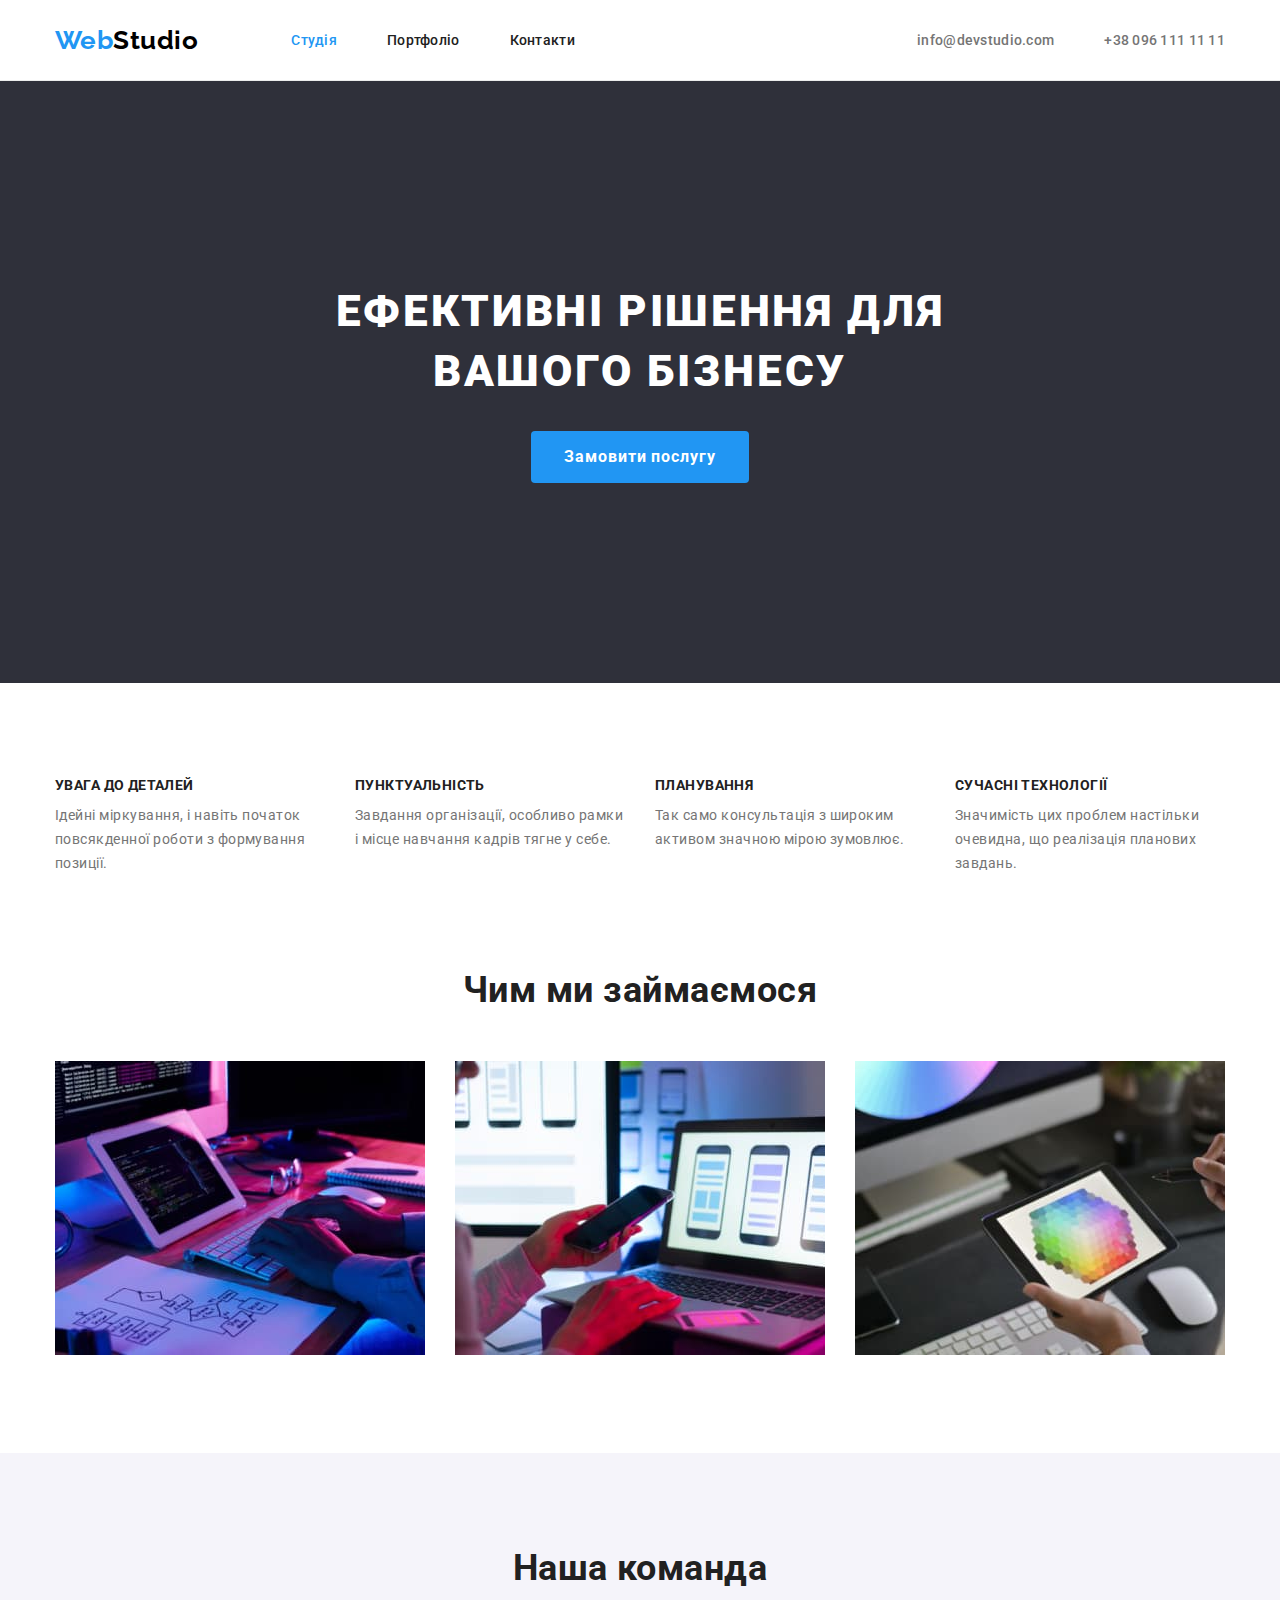
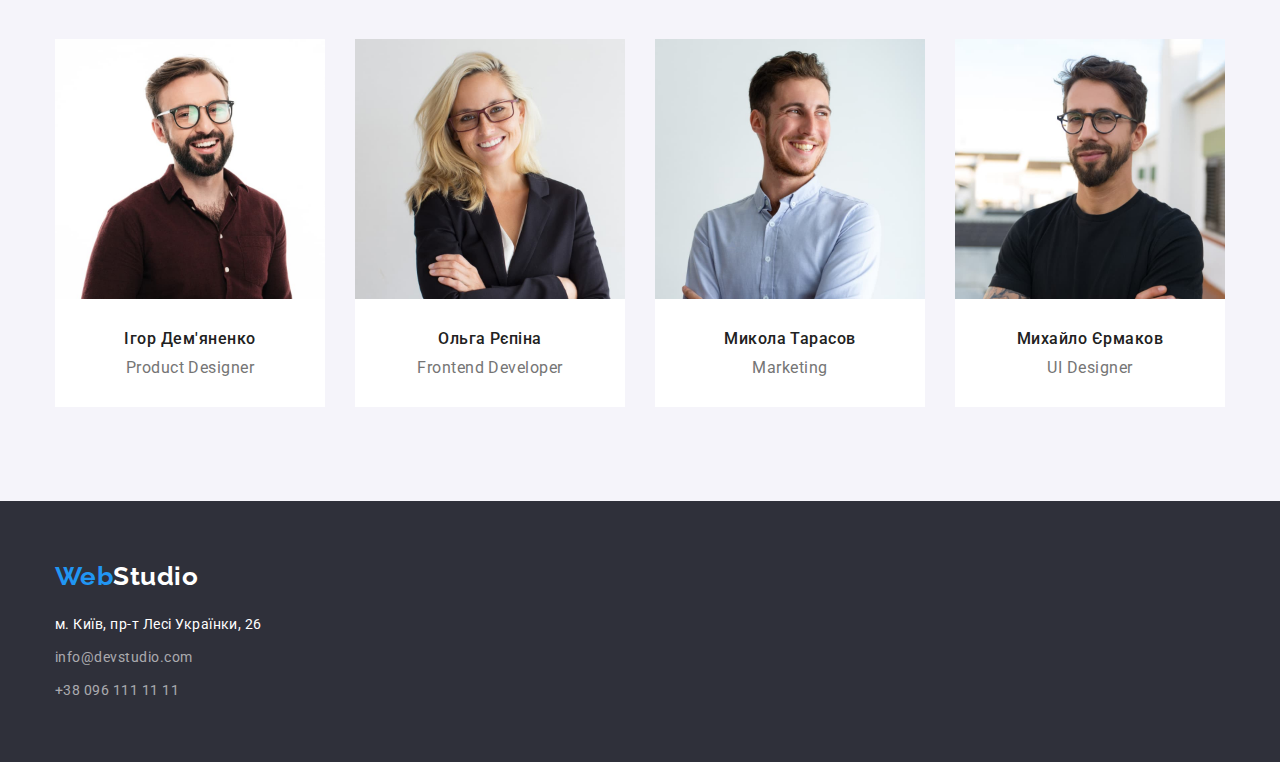
==== commit f59787ae: "29.10 ніби все зробив" ====
--- a/index.html
+++ b/index.html
@@ -92,7 +92,7 @@
         </div>
       </section>
       <!-- Чим займаємося, спеціалізація -->
-      <section class="section">
+      <section class="section section-special">
         <div class="container">
           <h2 class="specialization-title">Чим ми займаємося</h2>
           <ul class="specialization-list list">
--- a/css/styles.css
+++ b/css/styles.css
@@ -215,6 +215,9 @@
     color: var(--primery-text-color);
 }
 /* Чим ми займаємося */
+.section-special {
+    padding-top: 0;
+}
 .specialization-list {
     display: flex;
     flex-wrap: wrap;
@@ -290,9 +293,7 @@
     padding-bottom: 60px;
 }
 .footer-logo {
-    display: block;
-    margin-bottom: 20px;
-    
+     
     font-family: 'Raleway', sans-serif;
     font-weight: 700;
     font-size: 26px;
@@ -302,6 +303,9 @@
 }
 .footer-logo-web {
     color: var(--accent-color);
+}
+.address {
+    margin-top: 20px;
 }
 .address .link{
     font-style: normal;
@@ -373,12 +377,12 @@
     flex-basis: calc((100% - 3 * var(--card-gap))/3);
     margin-left: var(--card-gap);
     margin-top: var(--card-gap);
-
+}
+.portfolio .description {
+   padding: 20px 24px;
+border-left: 1px solid var(--border-card-color);
+    border-right: 1px solid var(--border-card-color);
     border-bottom: 1px solid var(--border-card-color);
-}
-
-.portfolio .description {
-    margin: 20px 24px;
 }
 .portfolio-list .title {
     margin-bottom: 4px;
